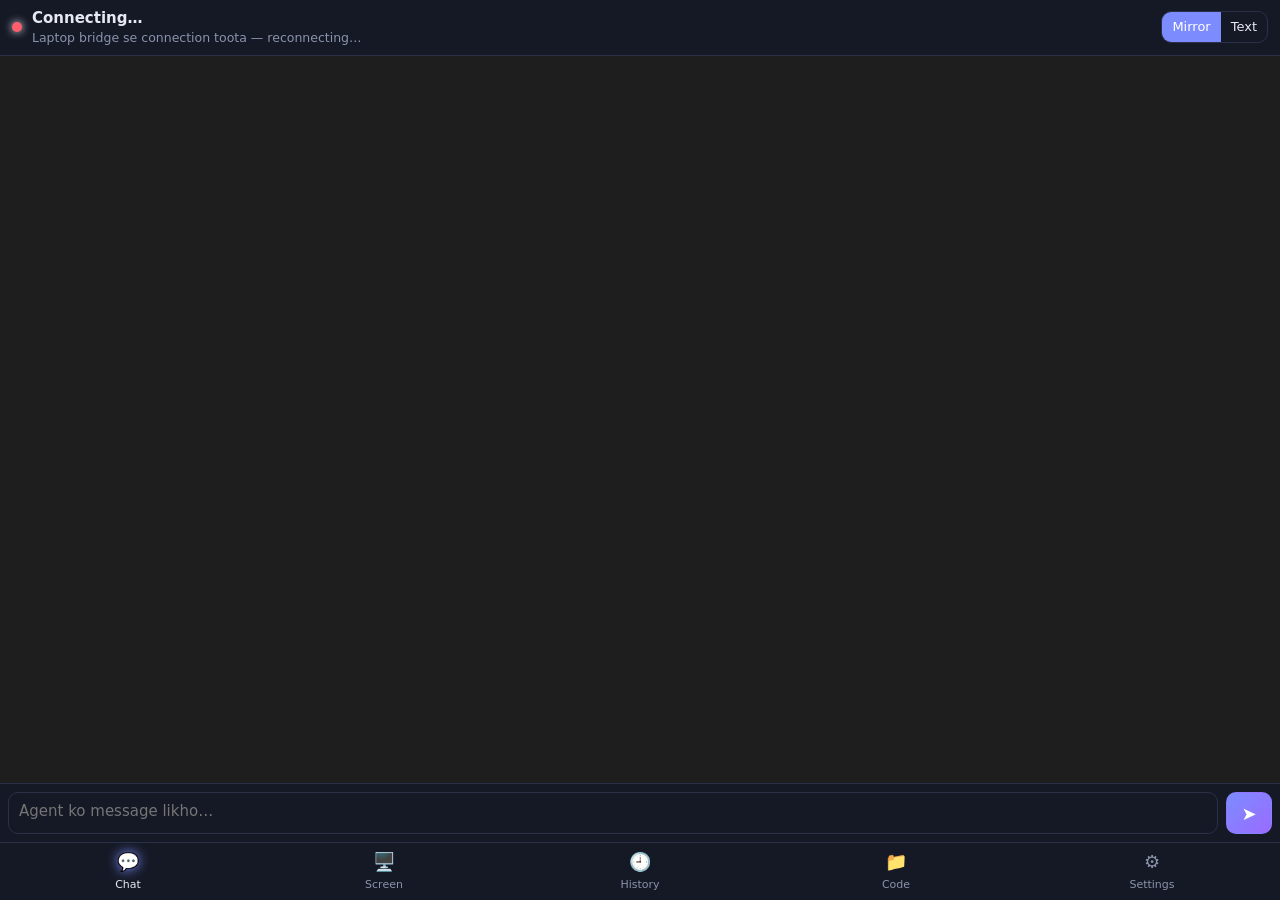
==== bridge/web/index.html @ 6bef8c89 "AG Remote: Antigravity phone remote (Go bridge exe + Android app + CI) Co-Authored-By: Claude Opus 5" ====
<!doctype html>
<html lang="en">
<head>
  <meta charset="utf-8">
  <meta name="viewport" content="width=device-width, initial-scale=1, viewport-fit=cover, interactive-widget=resizes-content">
  <meta name="theme-color" content="#0d0f17">
  <meta name="mobile-web-app-capable" content="yes">
  <meta name="apple-mobile-web-app-capable" content="yes">
  <title>AG Remote</title>
  <link rel="manifest" href="manifest.webmanifest">
  <link rel="icon" href="icon.svg">
  <link rel="stylesheet" href="style.css">
</head>
<body>
  <div id="pair" class="screen hidden">
    <div class="pair-box">
      <img src="icon.svg" alt="" class="pair-logo">
      <h1>Antigravity Remote</h1>
      <p>Laptop par bridge ki window mein jo 6-digit PIN dikh raha hai, woh daalo.</p>
      <input id="pin" inputmode="numeric" maxlength="6" autocomplete="one-time-code" placeholder="••••••">
      <button id="pairBtn" class="primary wide">Connect</button>
      <div id="pairErr" class="err"></div>
    </div>
  </div>

  <div id="app" class="hidden">
    <header id="top">
      <span id="dot" class="dot"></span>
      <div class="top-title"><div id="winTitle">Connecting…</div><div id="subTitle" class="muted small"></div></div>
      <span id="busy" class="busy hidden"><span class="spin"></span>working</span>
      <div id="viewSeg" class="seg">
        <button data-mode="mirror" class="on">Mirror</button><button data-mode="text">Text</button>
      </div>
    </header>

    <main>
      <!-- CHAT -->
      <section id="v-chat" class="view on">
        <div id="banner" class="banner hidden"></div>
        <div id="controls" class="chips"></div>
        <div id="mirrorWrap">
          <iframe id="mirror" sandbox="allow-same-origin" title="Agent mirror"></iframe>
          <div id="textView" class="textview hidden"></div>
          <button id="toBottom" class="fab hidden" aria-label="Scroll to bottom">↓</button>
        </div>
        <div id="pending" class="pending hidden"></div>
        <div id="composer">
          <textarea id="msg" rows="1" placeholder="Agent ko message likho…"></textarea>
          <button id="stopBtn" class="danger hidden" aria-label="Stop">■</button>
          <button id="sendBtn" class="primary" aria-label="Send">➤</button>
        </div>
      </section>

      <!-- SCREEN -->
      <section id="v-screen" class="view">
        <div class="toolbar">
          <div class="seg" id="tapMode">
            <button data-m="tap" class="on">Tap</button><button data-m="right">Right</button><button data-m="double">Dbl</button><button data-m="scroll">Scroll</button>
          </div>
          <div class="seg" id="zoomMode"><button data-z="fit" class="on">Fit</button><button data-z="full">1:1</button></div>
        </div>
        <div id="screenWrap"><img id="screenImg" alt=""><div id="screenEmpty" class="muted center">Screen stream start ho raha hai…</div></div>
        <div class="keys">
          <div class="row"><input id="typeBox" placeholder="Laptop par type karo…"><button id="typeBtn" class="primary">Type</button></div>
          <div class="row scroll-x" id="keyRow"></div>
        </div>
      </section>

      <!-- HISTORY -->
      <section id="v-history" class="view">
        <div id="histList">
          <div class="toolbar"><input id="histSearch" placeholder="History search…"><button id="histReload">↻</button></div>
          <div id="histRoots" class="muted small pad"></div>
          <div id="histItems" class="list"></div>
        </div>
        <div id="histDetail" class="hidden">
          <div class="toolbar"><button id="histBack">←</button><div id="histTitle" class="ellipsis"></div></div>
          <div class="seg pad" id="histTabs"><button data-t="chat" class="on">Chat</button><button data-t="files">Files</button></div>
          <div id="histBody" class="scroll"></div>
        </div>
      </section>

      <!-- FILES -->
      <section id="v-files" class="view">
        <div class="toolbar">
          <select id="wsSel"></select><button id="wsAdd">+</button>
          <div class="seg" id="fileTabs"><button data-t="browse" class="on">Files</button><button data-t="git">Git</button></div>
        </div>
        <div id="crumbs" class="crumbs"></div>
        <div id="filesBody" class="scroll"></div>
        <div id="editor" class="hidden">
          <div class="toolbar"><button id="edBack">←</button><div id="edName" class="ellipsis"></div><button id="edDiff">Diff</button><button id="edToggle">Edit</button><button id="edSave" class="primary hidden">Save</button></div>
          <textarea id="edText" spellcheck="false" readonly wrap="off"></textarea>
        </div>
      </section>

      <!-- SETTINGS -->
      <section id="v-settings" class="view scroll">
        <div class="card"><h3>Connection</h3><div id="connInfo" class="small"></div></div>
        <div class="card"><h3>Antigravity windows</h3><div id="targets"></div></div>
        <div class="card">
          <h3>Diagnostics</h3>
          <p class="muted small">Agar chat mirror galat cheez dikhaye ya message na jaye, yahan se sahi input chuno.</p>
          <button id="inspectBtn">Run diagnostics</button>
          <div id="inspectOut"></div>
          <label class="small">Input selector override<input id="selInput" placeholder="auto"></label>
          <label class="small">Panel selector override<input id="selPanel" placeholder="auto"></label>
          <div class="row"><button id="selSave" class="primary">Save</button><button id="selClear">Auto</button></div>
        </div>
        <div class="card">
          <h3>Workspaces</h3>
          <div id="wsList"></div>
        </div>
        <div class="card hidden" id="nativeCard">
          <h3>Phone app</h3>
          <label class="check"><input type="checkbox" id="bgAlerts"> Background alerts (app band ho tab bhi approval ka notification)</label>
          <button id="changeLaptop">Laptop badlo</button>
        </div>
        <div class="card">
          <h3>App</h3>
          <label class="small">Refresh speed: <span id="pollVal"></span> ms<input type="range" id="poll" min="250" max="3000" step="50"></label>
          <label class="check"><input type="checkbox" id="vibrate" checked> Approval aane par vibrate</label>
          <label class="check"><input type="checkbox" id="fitWidth" checked> Mirror ko screen width mein fit karo</label>
          <button id="logout" class="danger">Logout this phone</button>
        </div>
      </section>
    </main>

    <div id="sheet" class="sheet hidden">
      <div class="sheet-head"><b id="sheetTitle">Menu</b><button id="sheetEsc">Esc</button></div>
      <iframe id="sheetFrame" sandbox="allow-same-origin" title="Overlay"></iframe>
      <div class="row"><input id="sheetType" placeholder="Is box mein type karo…"><button id="sheetSend" class="primary">↵</button></div>
    </div>

    <div id="modal" class="modal hidden"><div class="modal-box"><div class="toolbar"><b id="modalTitle" class="ellipsis"></b><button id="modalClose">✕</button></div><div id="modalBody" class="scroll"></div></div></div>
    <div id="toast" class="toast hidden"></div>

    <nav id="tabs">
      <button data-v="chat" class="on"><span>💬</span>Chat</button>
      <button data-v="screen"><span>🖥️</span>Screen</button>
      <button data-v="history"><span>🕘</span>History</button>
      <button data-v="files"><span>📁</span>Code</button>
      <button data-v="settings"><span>⚙️</span>Settings</button>
    </nav>
  </div>
  <script src="app.js"></script>
</body>
</html>
---- bridge/web/style.css ----
:root {
  --bg: #0d0f17; --panel: #151926; --panel2: #1c2133; --line: #2a3047; --text: #e6e9f2; --muted: #8a93ab;
  --accent: #7c8cff; --accent2: #5ad1ff; --ok: #3ccf8e; --bad: #ff5d6c; --warn: #ffb547;
  --safe-b: env(safe-area-inset-bottom, 0px); --safe-t: env(safe-area-inset-top, 0px);
}
* { box-sizing: border-box; -webkit-tap-highlight-color: transparent; }
html, body { margin: 0; height: 100%; background: var(--bg); color: var(--text); font: 15px/1.4 system-ui, -apple-system, "Segoe UI", Roboto, sans-serif; overscroll-behavior: none; }
button, input, select, textarea { font: inherit; color: inherit; }
button { background: var(--panel2); border: 1px solid var(--line); border-radius: 10px; padding: 8px 12px; cursor: pointer; white-space: nowrap; }
button:active { transform: scale(.97); }
button.primary { background: linear-gradient(135deg, var(--accent), #9a6bff); border-color: transparent; color: #fff; font-weight: 600; }
button.danger { background: #3a1820; border-color: #6b2633; color: #ffb3bc; }
button.wide { width: 100%; padding: 12px; }
input, select, textarea { background: var(--panel); border: 1px solid var(--line); border-radius: 10px; padding: 8px 10px; outline: none; min-width: 0; }
input:focus, textarea:focus, select:focus { border-color: var(--accent); }
.hidden { display: none !important; }
.muted { color: var(--muted); } .small { font-size: 12.5px; } .pad { padding: 6px 12px; } .center { text-align: center; padding: 30px; }
.ellipsis { overflow: hidden; text-overflow: ellipsis; white-space: nowrap; flex: 1; min-width: 0; }
.err { color: var(--bad); min-height: 1.4em; margin-top: 8px; }
.row { display: flex; gap: 8px; align-items: center; }
.row > input { flex: 1; }
.scroll { overflow: auto; -webkit-overflow-scrolling: touch; }
.scroll-x { overflow-x: auto; flex-wrap: nowrap; }

/* pairing */
.screen { position: fixed; inset: 0; display: flex; align-items: center; justify-content: center; padding: 24px; }
.pair-box { width: 100%; max-width: 360px; text-align: center; }
.pair-logo { width: 72px; height: 72px; }
.pair-box h1 { margin: 10px 0 4px; font-size: 22px; }
.pair-box p { color: var(--muted); }
#pin { width: 100%; text-align: center; font-size: 30px; letter-spacing: 10px; padding: 12px; margin: 14px 0; }

/* layout */
#app { position: fixed; inset: 0; display: flex; flex-direction: column; }
#top { display: flex; align-items: center; gap: 10px; padding: calc(8px + var(--safe-t)) 12px 8px; background: var(--panel); border-bottom: 1px solid var(--line); }
.top-title { flex: 1; min-width: 0; }
#winTitle { font-weight: 600; white-space: nowrap; overflow: hidden; text-overflow: ellipsis; }
#subTitle { white-space: nowrap; overflow: hidden; text-overflow: ellipsis; }
.dot { width: 10px; height: 10px; border-radius: 50%; background: var(--bad); flex: none; box-shadow: 0 0 8px currentColor; }
.dot.ok { background: var(--ok); } .dot.warn { background: var(--warn); }
.busy { display: inline-flex; align-items: center; gap: 6px; font-size: 12px; color: var(--accent2); }
.spin { width: 12px; height: 12px; border: 2px solid var(--accent2); border-right-color: transparent; border-radius: 50%; animation: sp 0.8s linear infinite; }
@keyframes sp { to { transform: rotate(360deg); } }
.seg { display: inline-flex; border: 1px solid var(--line); border-radius: 10px; overflow: hidden; flex: none; }
.seg button { border: 0; border-radius: 0; padding: 6px 10px; background: transparent; font-size: 13px; }
.seg button.on { background: var(--accent); color: #fff; }
main { flex: 1; position: relative; min-height: 0; }
.view { position: absolute; inset: 0; display: none; flex-direction: column; min-height: 0; }
.view.on { display: flex; }
#v-settings.on { display: block; padding: 10px; }
#tabs { display: flex; background: var(--panel); border-top: 1px solid var(--line); padding-bottom: var(--safe-b); }
#tabs button { flex: 1; border: 0; border-radius: 0; background: transparent; padding: 6px 0 8px; font-size: 11px; color: var(--muted); display: flex; flex-direction: column; align-items: center; gap: 2px; }
#tabs button span { font-size: 18px; }
#tabs button.on { color: var(--text); }
#tabs button.on span { filter: drop-shadow(0 0 6px var(--accent)); }

/* chat */
.banner { background: #2b2410; border-bottom: 1px solid #5a4a1a; color: #ffd98a; padding: 8px 12px; font-size: 13px; }
.chips { display: flex; gap: 6px; overflow-x: auto; padding: 6px 8px; border-bottom: 1px solid var(--line); flex: none; scrollbar-width: none; }
.chips:empty { display: none; }
.chips button { font-size: 12.5px; padding: 5px 10px; border-radius: 999px; }
#mirrorWrap { flex: 1; position: relative; min-height: 0; background: #1e1e1e; }
#mirror, #sheetFrame { width: 100%; height: 100%; border: 0; display: block; background: transparent; }
.textview { position: absolute; inset: 0; overflow: auto; padding: 12px; white-space: pre-wrap; word-break: break-word; font: 14px/1.5 ui-monospace, Menlo, Consolas, monospace; background: var(--bg); }
.fab { position: absolute; right: 12px; bottom: 12px; width: 40px; height: 40px; border-radius: 50%; padding: 0; background: var(--accent); color: #fff; border: 0; box-shadow: 0 4px 14px #0008; }
.pending { display: flex; gap: 8px; padding: 8px; overflow-x: auto; background: #12201a; border-top: 1px solid #1f4a36; flex: none; }
.pending button { font-weight: 600; padding: 10px 14px; }
.pending .go { background: #17402c; border-color: #2c7a54; color: #b8f5d7; }
.pending .no { background: #3a1820; border-color: #6b2633; color: #ffb3bc; }
#composer { display: flex; gap: 8px; padding: 8px; background: var(--panel); border-top: 1px solid var(--line); align-items: flex-end; flex: none; }
#msg { flex: 1; resize: none; max-height: 40vh; min-height: 42px; line-height: 1.35; }
#composer button { height: 42px; min-width: 46px; font-size: 18px; }

/* screen */
.toolbar { display: flex; gap: 8px; align-items: center; padding: 8px; border-bottom: 1px solid var(--line); background: var(--panel); flex: none; }
.toolbar > input { flex: 1; }
#screenWrap { flex: 1; overflow: auto; position: relative; background: #000; touch-action: pan-x pan-y; }
#screenImg { display: block; width: 100%; user-select: none; -webkit-user-drag: none; }
#screenWrap.full #screenImg { width: auto; max-width: none; }
#screenWrap.scrollmode { touch-action: none; }
.keys { padding: 8px; background: var(--panel); border-top: 1px solid var(--line); display: flex; flex-direction: column; gap: 8px; flex: none; }
.keys .scroll-x button { font-size: 13px; padding: 7px 10px; }

/* lists */
.list { flex: 1; overflow: auto; }
.item { padding: 11px 12px; border-bottom: 1px solid var(--line); display: flex; gap: 10px; align-items: center; }
.item:active { background: var(--panel2); }
.item .t { font-weight: 500; overflow: hidden; text-overflow: ellipsis; white-space: nowrap; }
.item .m { font-size: 12px; color: var(--muted); }
.item .grow { flex: 1; min-width: 0; }
.badge { font-size: 10.5px; padding: 2px 6px; border-radius: 6px; background: var(--panel2); border: 1px solid var(--line); color: var(--muted); }
#histList, #histDetail { display: flex; flex-direction: column; height: 100%; min-height: 0; }
#histBody { flex: 1; padding: 10px; }
.bubble { max-width: 92%; margin: 6px 0; padding: 9px 11px; border-radius: 12px; background: var(--panel); border: 1px solid var(--line); white-space: pre-wrap; word-break: break-word; font-size: 14px; }
.bubble.user { margin-left: auto; background: #252c52; border-color: #3a4580; }
.bubble.tool { font: 12px/1.4 ui-monospace, Menlo, Consolas, monospace; background: #111522; color: #b9c2dc; max-width: 100%; }
.bubble .role { display: block; font-size: 10.5px; color: var(--muted); margin-bottom: 3px; text-transform: uppercase; letter-spacing: .5px; }
.bubble details summary { color: var(--muted); font-size: 12px; }
.bubble pre { white-space: pre-wrap; word-break: break-all; font-size: 11.5px; margin: 4px 0 0; }

/* files */
#v-files select { flex: 1; min-width: 0; }
.crumbs { padding: 6px 12px; font-size: 12.5px; color: var(--muted); overflow-x: auto; white-space: nowrap; border-bottom: 1px solid var(--line); }
.crumbs a { color: var(--accent2); text-decoration: none; }
#filesBody { flex: 1; }
#editor { position: absolute; inset: 0; display: flex; flex-direction: column; background: var(--bg); z-index: 3; }
#edText { flex: 1; border: 0; border-radius: 0; font: 12.5px/1.5 ui-monospace, Menlo, Consolas, monospace; white-space: pre; tab-size: 4; resize: none; background: #0a0c12; }
#edText:not([readonly]) { background: #0f1220; box-shadow: inset 0 0 0 1px var(--accent); }
.diff { font: 12px/1.45 ui-monospace, Menlo, Consolas, monospace; white-space: pre; padding: 8px 0; min-width: max-content; }
.diff div { padding: 0 10px; }
.diff .a { background: #12301f; color: #9ff0c3; } .diff .d { background: #3a1820; color: #ffb3bc; } .diff .h { color: var(--accent2); background: #141a2c; }
.st { font: 12px ui-monospace, monospace; width: 26px; text-align: center; color: var(--warn); }

/* settings */
.card { background: var(--panel); border: 1px solid var(--line); border-radius: 14px; padding: 12px; margin-bottom: 12px; }
.card h3 { margin: 0 0 8px; font-size: 15px; }
.card label { display: block; margin: 10px 0 6px; }
.card label input:not([type=checkbox]) { display: block; width: 100%; margin-top: 4px; }
.card .check { display: flex; gap: 8px; align-items: center; }
.card > button { margin-top: 8px; }
.cand { border: 1px solid var(--line); border-radius: 10px; padding: 8px; margin: 8px 0; font-size: 12px; word-break: break-all; }
.cand.best { border-color: var(--ok); }
.kv { display: grid; grid-template-columns: auto 1fr; gap: 4px 10px; word-break: break-all; }

/* sheet / modal / toast */
.sheet { position: fixed; left: 0; right: 0; bottom: 0; height: 62vh; background: var(--panel); border-top: 1px solid var(--line); border-radius: 16px 16px 0 0; box-shadow: 0 -10px 40px #000a; z-index: 20; display: flex; flex-direction: column; padding-bottom: var(--safe-b); }
.sheet-head { display: flex; align-items: center; justify-content: space-between; padding: 10px 12px; border-bottom: 1px solid var(--line); }
.sheet iframe { flex: 1; background: #1e1e1e; }
.sheet .row { padding: 8px; }
.modal { position: fixed; inset: 0; background: #000a; z-index: 30; display: flex; align-items: stretch; }
.modal-box { margin: calc(20px + var(--safe-t)) 10px calc(10px + var(--safe-b)); flex: 1; background: var(--bg); border: 1px solid var(--line); border-radius: 14px; display: flex; flex-direction: column; overflow: hidden; }
#modalBody { flex: 1; padding: 12px; }
.md h1, .md h2, .md h3 { margin: 14px 0 6px; } .md h1 { font-size: 20px; } .md h2 { font-size: 17px; } .md h3 { font-size: 15px; }
.md pre { background: #0a0c12; padding: 10px; border-radius: 8px; overflow: auto; font-size: 12.5px; }
.md code { background: #1a1f30; padding: 1px 4px; border-radius: 4px; font-size: 12.5px; }
.md pre code { background: none; padding: 0; }
.md a { color: var(--accent2); }
.md img { max-width: 100%; }
.toast { position: fixed; left: 50%; transform: translateX(-50%); top: calc(64px + var(--safe-t)); background: #222842; border: 1px solid var(--line); padding: 10px 14px; border-radius: 12px; z-index: 40; max-width: 90vw; font-size: 13.5px; box-shadow: 0 6px 20px #0009; }
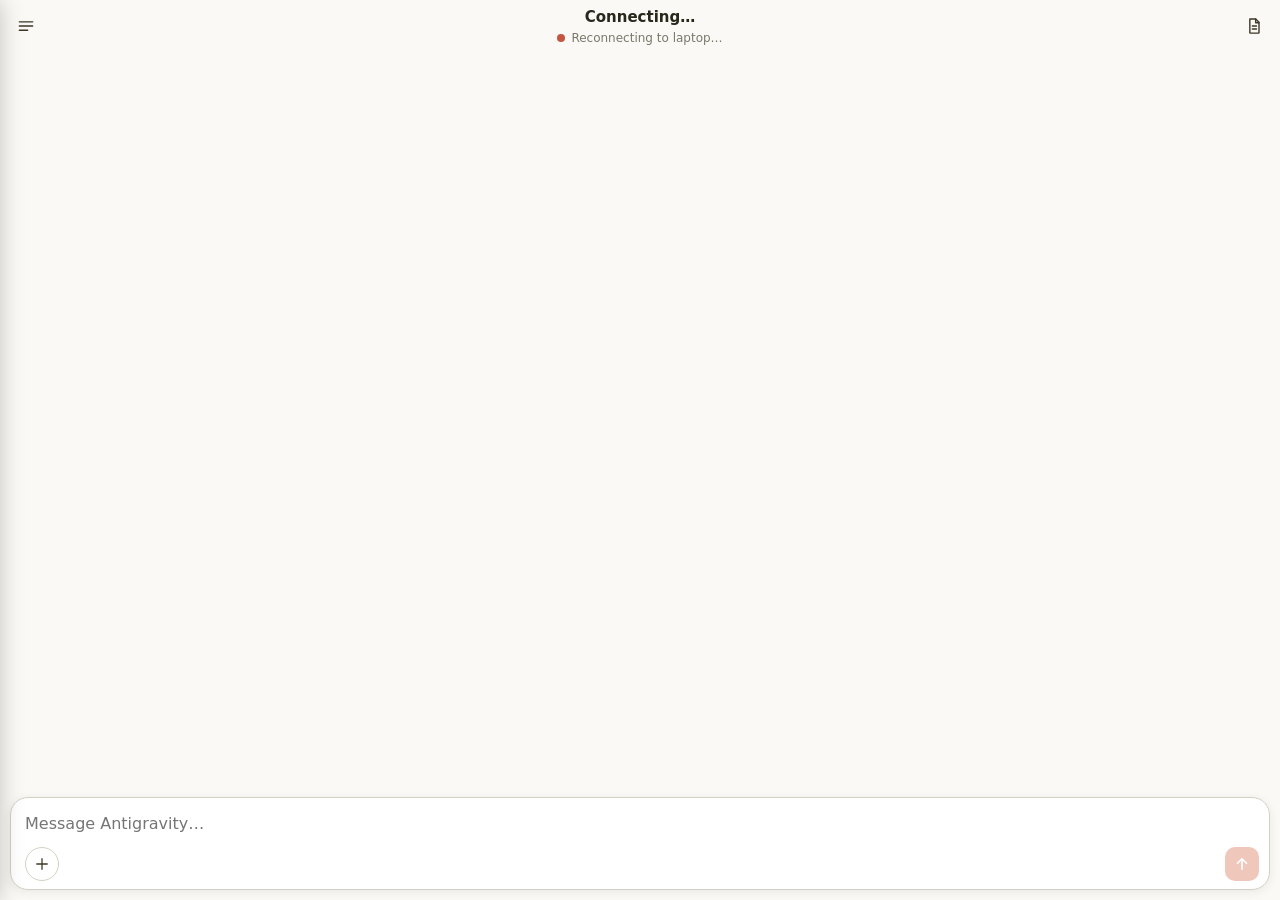
==== commit 7effec1b: "New warm chat UI, English everywhere, fix Screen tab breaking chat - Phone UI redesigned: drawer nav" ====
--- a/bridge/web/index.html
+++ b/bridge/web/index.html
@@ -1,9 +1,9 @@
 <!doctype html>
-<html lang="en">
+<html lang="en" data-theme="dark">
 <head>
   <meta charset="utf-8">
   <meta name="viewport" content="width=device-width, initial-scale=1, viewport-fit=cover, interactive-widget=resizes-content">
-  <meta name="theme-color" content="#0d0f17">
+  <meta name="theme-color" content="#262624">
   <meta name="mobile-web-app-capable" content="yes">
   <meta name="apple-mobile-web-app-capable" content="yes">
   <title>AG Remote</title>
@@ -12,136 +12,202 @@
   <link rel="stylesheet" href="style.css">
 </head>
 <body>
-  <div id="pair" class="screen hidden">
+  <svg width="0" height="0" style="position:absolute" aria-hidden="true">
+    <defs>
+      <symbol id="i-menu" viewBox="0 0 24 24"><path d="M4 7h16M4 12h16M4 17h10"/></symbol>
+      <symbol id="i-x" viewBox="0 0 24 24"><path d="M6 6l12 12M18 6L6 18"/></symbol>
+      <symbol id="i-plus" viewBox="0 0 24 24"><path d="M12 5v14M5 12h14"/></symbol>
+      <symbol id="i-up" viewBox="0 0 24 24"><path d="M12 19V5M6 11l6-6 6 6"/></symbol>
+      <symbol id="i-stop" viewBox="0 0 24 24"><rect x="7" y="7" width="10" height="10" rx="1.5" fill="currentColor" stroke="none"/></symbol>
+      <symbol id="i-chat" viewBox="0 0 24 24"><path d="M5 5h14a1 1 0 0 1 1 1v9a1 1 0 0 1-1 1H10l-4 3v-3H5a1 1 0 0 1-1-1V6a1 1 0 0 1 1-1z"/></symbol>
+      <symbol id="i-screen" viewBox="0 0 24 24"><rect x="3" y="4" width="18" height="12" rx="1.5"/><path d="M8 20h8M12 16v4"/></symbol>
+      <symbol id="i-clock" viewBox="0 0 24 24"><circle cx="12" cy="12" r="8"/><path d="M12 8v4l3 2"/></symbol>
+      <symbol id="i-code" viewBox="0 0 24 24"><path d="M9 7l-5 5 5 5M15 7l5 5-5 5"/></symbol>
+      <symbol id="i-gear" viewBox="0 0 24 24"><circle cx="12" cy="12" r="3"/><path d="M12 3v2.5M12 18.5V21M3 12h2.5M18.5 12H21M5.6 5.6l1.8 1.8M16.6 16.6l1.8 1.8M5.6 18.4l1.8-1.8M16.6 7.4l1.8-1.8"/></symbol>
+      <symbol id="i-back" viewBox="0 0 24 24"><path d="M15 6l-6 6 6 6"/></symbol>
+      <symbol id="i-text" viewBox="0 0 24 24"><path d="M7 3.5h7l4 4V20a.5.5 0 0 1-.5.5h-10A.5.5 0 0 1 7 20z"/><path d="M14 3.5V8h4M10 12h5M10 15.5h5"/></symbol>
+      <symbol id="i-eye" viewBox="0 0 24 24"><path d="M2.5 12S6 5.5 12 5.5 21.5 12 21.5 12 18 18.5 12 18.5 2.5 12 2.5 12z"/><circle cx="12" cy="12" r="3"/></symbol>
+      <symbol id="i-down" viewBox="0 0 24 24"><path d="M12 5v14M6 13l6 6 6-6"/></symbol>
+      <symbol id="i-search" viewBox="0 0 24 24"><circle cx="11" cy="11" r="6"/><path d="M20 20l-4.5-4.5"/></symbol>
+      <symbol id="i-refresh" viewBox="0 0 24 24"><path d="M19 12a7 7 0 1 1-2.1-5M19 4v4h-4"/></symbol>
+      <symbol id="i-folder" viewBox="0 0 24 24"><path d="M3.5 7a1 1 0 0 1 1-1H10l2 2h7.5a1 1 0 0 1 1 1v9a1 1 0 0 1-1 1h-15a1 1 0 0 1-1-1z"/></symbol>
+      <symbol id="i-file" viewBox="0 0 24 24"><path d="M7 3.5h7l4 4V20a.5.5 0 0 1-.5.5h-10A.5.5 0 0 1 7 20z"/><path d="M14 3.5V8h4"/></symbol>
+      <symbol id="i-branch" viewBox="0 0 24 24"><circle cx="7" cy="6" r="2"/><circle cx="7" cy="18" r="2"/><circle cx="17" cy="8" r="2"/><path d="M7 8v8M17 10c0 4-10 2-10 6"/></symbol>
+      <symbol id="i-tool" viewBox="0 0 24 24"><path d="M14.5 6.5a4 4 0 0 0 5 5L12 19a2.1 2.1 0 0 1-3-3l7.5-7.5a4 4 0 0 0-2-2z"/></symbol>
+    </defs>
+  </svg>
+
+  <!-- PAIRING -->
+  <div id="pair" class="pair hidden">
     <div class="pair-box">
       <img src="icon.svg" alt="" class="pair-logo">
-      <h1>Antigravity Remote</h1>
-      <p>Laptop par bridge ki window mein jo 6-digit PIN dikh raha hai, woh daalo.</p>
-      <input id="pin" inputmode="numeric" maxlength="6" autocomplete="one-time-code" placeholder="••••••">
-      <button id="pairBtn" class="primary wide">Connect</button>
+      <h1 class="serif">Connect to your laptop</h1>
+      <p class="muted">Enter the 6-digit PIN shown in the AG Remote bridge window on your computer.</p>
+      <input id="pin" inputmode="numeric" maxlength="6" autocomplete="one-time-code" placeholder="000000" aria-label="PIN">
+      <button id="pairBtn" class="btn primary wide">Connect</button>
       <div id="pairErr" class="err"></div>
     </div>
   </div>
 
   <div id="app" class="hidden">
+    <!-- DRAWER -->
+    <aside id="drawer" aria-label="Menu">
+      <div class="drawer-head">
+        <span class="brand serif">AG Remote</span>
+        <button class="icon" id="drawerClose" aria-label="Close menu"><svg><use href="#i-x"/></svg></button>
+      </div>
+      <button id="newChat" class="new-chat"><span class="plus"><svg><use href="#i-plus"/></svg></span>New chat</button>
+      <nav id="nav">
+        <button data-v="chat"><svg><use href="#i-chat"/></svg>Chat</button>
+        <button data-v="screen"><svg><use href="#i-screen"/></svg>Screen</button>
+        <button data-v="history"><svg><use href="#i-clock"/></svg>History</button>
+        <button data-v="files"><svg><use href="#i-code"/></svg>Code</button>
+        <button data-v="settings"><svg><use href="#i-gear"/></svg>Settings</button>
+      </nav>
+      <div class="drawer-label">Recents</div>
+      <div id="recents" class="recents"></div>
+      <div class="drawer-foot"><span id="dot2" class="dot"></span><span id="hostName" class="ellipsis">Laptop</span></div>
+    </aside>
+    <div id="scrim" class="hidden"></div>
+
     <header id="top">
-      <span id="dot" class="dot"></span>
-      <div class="top-title"><div id="winTitle">Connecting…</div><div id="subTitle" class="muted small"></div></div>
-      <span id="busy" class="busy hidden"><span class="spin"></span>working</span>
-      <div id="viewSeg" class="seg">
-        <button data-mode="mirror" class="on">Mirror</button><button data-mode="text">Text</button>
+      <button class="icon" id="menuBtn" aria-label="Open menu"><svg><use href="#i-menu"/></svg></button>
+      <div class="top-title">
+        <div id="winTitle" class="ellipsis">Connecting…</div>
+        <div id="subTitle" class="ellipsis"><span id="dot" class="dot"></span><span id="subText">Connecting</span></div>
       </div>
+      <button class="icon" id="viewBtn" aria-label="Switch view"><svg><use href="#i-text"/></svg></button>
     </header>
 
     <main>
       <!-- CHAT -->
-      <section id="v-chat" class="view on">
-        <div id="banner" class="banner hidden"></div>
-        <div id="controls" class="chips"></div>
+      <section id="v-chat" class="view">
+        <div id="banner" class="notice hidden"></div>
         <div id="mirrorWrap">
-          <iframe id="mirror" sandbox="allow-same-origin" title="Agent mirror"></iframe>
+          <iframe id="mirror" sandbox="allow-same-origin" title="Antigravity agent"></iframe>
           <div id="textView" class="textview hidden"></div>
-          <button id="toBottom" class="fab hidden" aria-label="Scroll to bottom">↓</button>
-        </div>
-        <div id="pending" class="pending hidden"></div>
-        <div id="composer">
-          <textarea id="msg" rows="1" placeholder="Agent ko message likho…"></textarea>
-          <button id="stopBtn" class="danger hidden" aria-label="Stop">■</button>
-          <button id="sendBtn" class="primary" aria-label="Send">➤</button>
+          <button id="toBottom" class="fab hidden" aria-label="Scroll to bottom"><svg><use href="#i-down"/></svg></button>
+        </div>
+        <div id="dock">
+          <div id="pending" class="approval hidden">
+            <div class="approval-title"><span class="pulse"></span>Antigravity is waiting for your approval</div>
+            <div id="pendingBtns" class="approval-btns"></div>
+          </div>
+          <div class="composer">
+            <textarea id="msg" rows="1" placeholder="Message Antigravity…"></textarea>
+            <div class="composer-bar">
+              <button class="icon ring" id="moreBtn" aria-label="Panel controls"><svg><use href="#i-plus"/></svg></button>
+              <div id="quickCtl" class="quick"></div>
+              <span class="spacer"></span>
+              <button id="stopBtn" class="send stop hidden" aria-label="Stop"><svg><use href="#i-stop"/></svg></button>
+              <button id="sendBtn" class="send" aria-label="Send"><svg><use href="#i-up"/></svg></button>
+            </div>
+          </div>
         </div>
       </section>
 
       <!-- SCREEN -->
       <section id="v-screen" class="view">
-        <div class="toolbar">
-          <div class="seg" id="tapMode">
-            <button data-m="tap" class="on">Tap</button><button data-m="right">Right</button><button data-m="double">Dbl</button><button data-m="scroll">Scroll</button>
-          </div>
+        <div class="bar">
+          <div class="seg" id="tapMode"><button data-m="tap" class="on">Tap</button><button data-m="right">Right</button><button data-m="double">Double</button><button data-m="scroll">Scroll</button></div>
+          <span class="spacer"></span>
           <div class="seg" id="zoomMode"><button data-z="fit" class="on">Fit</button><button data-z="full">1:1</button></div>
         </div>
-        <div id="screenWrap"><img id="screenImg" alt=""><div id="screenEmpty" class="muted center">Screen stream start ho raha hai…</div></div>
+        <div id="screenWrap"><img id="screenImg" alt=""><div id="screenEmpty" class="empty">Starting the live screen…</div></div>
         <div class="keys">
-          <div class="row"><input id="typeBox" placeholder="Laptop par type karo…"><button id="typeBtn" class="primary">Type</button></div>
+          <div class="row"><input id="typeBox" placeholder="Type on the laptop…"><button id="typeBtn" class="btn primary">Type</button></div>
           <div class="row scroll-x" id="keyRow"></div>
         </div>
       </section>
 
       <!-- HISTORY -->
       <section id="v-history" class="view">
-        <div id="histList">
-          <div class="toolbar"><input id="histSearch" placeholder="History search…"><button id="histReload">↻</button></div>
+        <div id="histList" class="col">
+          <div class="page-head"><h2 class="serif">History</h2></div>
+          <div class="search"><svg><use href="#i-search"/></svg><input id="histSearch" placeholder="Search conversations"><button class="icon" id="histReload" aria-label="Reload"><svg><use href="#i-refresh"/></svg></button></div>
           <div id="histRoots" class="muted small pad"></div>
           <div id="histItems" class="list"></div>
         </div>
-        <div id="histDetail" class="hidden">
-          <div class="toolbar"><button id="histBack">←</button><div id="histTitle" class="ellipsis"></div></div>
-          <div class="seg pad" id="histTabs"><button data-t="chat" class="on">Chat</button><button data-t="files">Files</button></div>
+        <div id="histDetail" class="col hidden">
+          <div class="bar"><button class="icon" id="histBack" aria-label="Back"><svg><use href="#i-back"/></svg></button><div id="histTitle" class="ellipsis bar-title"></div>
+            <div class="seg" id="histTabs"><button data-t="chat" class="on">Chat</button><button data-t="files">Files</button></div></div>
           <div id="histBody" class="scroll"></div>
         </div>
       </section>
 
-      <!-- FILES -->
+      <!-- CODE -->
       <section id="v-files" class="view">
-        <div class="toolbar">
-          <select id="wsSel"></select><button id="wsAdd">+</button>
-          <div class="seg" id="fileTabs"><button data-t="browse" class="on">Files</button><button data-t="git">Git</button></div>
+        <div class="bar">
+          <select id="wsSel" aria-label="Workspace"></select>
+          <button class="icon ring" id="wsAdd" aria-label="Add workspace"><svg><use href="#i-plus"/></svg></button>
+          <div class="seg" id="fileTabs"><button data-t="browse" class="on">Files</button><button data-t="git">Changes</button></div>
         </div>
         <div id="crumbs" class="crumbs"></div>
-        <div id="filesBody" class="scroll"></div>
+        <div id="filesBody" class="scroll list"></div>
         <div id="editor" class="hidden">
-          <div class="toolbar"><button id="edBack">←</button><div id="edName" class="ellipsis"></div><button id="edDiff">Diff</button><button id="edToggle">Edit</button><button id="edSave" class="primary hidden">Save</button></div>
+          <div class="bar"><button class="icon" id="edBack" aria-label="Back"><svg><use href="#i-back"/></svg></button><div id="edName" class="ellipsis bar-title"></div>
+            <button id="edDiff" class="btn ghost">Diff</button><button id="edToggle" class="btn ghost">Edit</button><button id="edSave" class="btn primary hidden">Save</button></div>
           <textarea id="edText" spellcheck="false" readonly wrap="off"></textarea>
         </div>
       </section>
 
       <!-- SETTINGS -->
       <section id="v-settings" class="view scroll">
+        <div class="page-head"><h2 class="serif">Settings</h2></div>
         <div class="card"><h3>Connection</h3><div id="connInfo" class="small"></div></div>
+        <div class="card">
+          <h3>Appearance</h3>
+          <div class="field"><span>Theme</span><div class="seg" id="themeSeg"><button data-v="auto">Auto</button><button data-v="light">Light</button><button data-v="dark">Dark</button></div></div>
+          <div class="field"><span>Chat style</span><div class="seg" id="styleSeg"><button data-v="clean">Clean</button><button data-v="original">Original</button></div></div>
+          <div class="field"><span>Response font</span><div class="seg" id="fontSeg"><button data-v="serif">Serif</button><button data-v="sans">Sans</button></div></div>
+          <label class="check"><input type="checkbox" id="fitWidth"> Fit chat to screen width</label>
+        </div>
+        <div class="card hidden" id="nativeCard">
+          <h3>Phone app</h3>
+          <label class="check"><input type="checkbox" id="bgAlerts"> Background alerts — notify me about approvals even when the app is closed</label>
+          <button id="changeLaptop" class="btn">Change laptop</button>
+        </div>
+        <div class="card">
+          <h3>Notifications</h3>
+          <label class="check"><input type="checkbox" id="vibrate"> Vibrate when Antigravity needs approval</label>
+          <label class="field col-field"><span>Refresh speed <b id="pollVal"></b> ms</span><input type="range" id="poll" min="250" max="3000" step="50"></label>
+        </div>
         <div class="card"><h3>Antigravity windows</h3><div id="targets"></div></div>
-        <div class="card">
-          <h3>Diagnostics</h3>
-          <p class="muted small">Agar chat mirror galat cheez dikhaye ya message na jaye, yahan se sahi input chuno.</p>
-          <button id="inspectBtn">Run diagnostics</button>
-          <div id="inspectOut"></div>
-          <label class="small">Input selector override<input id="selInput" placeholder="auto"></label>
-          <label class="small">Panel selector override<input id="selPanel" placeholder="auto"></label>
-          <div class="row"><button id="selSave" class="primary">Save</button><button id="selClear">Auto</button></div>
-        </div>
         <div class="card">
           <h3>Workspaces</h3>
           <div id="wsList"></div>
         </div>
-        <div class="card hidden" id="nativeCard">
-          <h3>Phone app</h3>
-          <label class="check"><input type="checkbox" id="bgAlerts"> Background alerts (app band ho tab bhi approval ka notification)</label>
-          <button id="changeLaptop">Laptop badlo</button>
-        </div>
-        <div class="card">
-          <h3>App</h3>
-          <label class="small">Refresh speed: <span id="pollVal"></span> ms<input type="range" id="poll" min="250" max="3000" step="50"></label>
-          <label class="check"><input type="checkbox" id="vibrate" checked> Approval aane par vibrate</label>
-          <label class="check"><input type="checkbox" id="fitWidth" checked> Mirror ko screen width mein fit karo</label>
-          <button id="logout" class="danger">Logout this phone</button>
-        </div>
+        <div class="card">
+          <h3>Diagnostics</h3>
+          <p class="muted small">If the chat shows the wrong part of Antigravity or messages don't send, run diagnostics and pick the right input box.</p>
+          <button id="inspectBtn" class="btn">Run diagnostics</button>
+          <div id="inspectOut"></div>
+          <label class="field col-field"><span>Input selector override</span><input id="selInput" placeholder="auto"></label>
+          <label class="field col-field"><span>Panel selector override</span><input id="selPanel" placeholder="auto"></label>
+          <div class="row"><button id="selSave" class="btn primary">Save</button><button id="selClear" class="btn">Reset to auto</button></div>
+        </div>
+        <div class="card"><button id="logout" class="btn danger wide">Log out this phone</button></div>
+        <div class="muted small center" id="versionLine"></div>
       </section>
     </main>
 
+    <!-- overlay menus mirrored from Antigravity -->
     <div id="sheet" class="sheet hidden">
-      <div class="sheet-head"><b id="sheetTitle">Menu</b><button id="sheetEsc">Esc</button></div>
-      <iframe id="sheetFrame" sandbox="allow-same-origin" title="Overlay"></iframe>
-      <div class="row"><input id="sheetType" placeholder="Is box mein type karo…"><button id="sheetSend" class="primary">↵</button></div>
+      <div class="sheet-grip"></div>
+      <div class="sheet-head"><b id="sheetTitle">Menu</b><button id="sheetEsc" class="btn ghost">Close</button></div>
+      <iframe id="sheetFrame" sandbox="allow-same-origin" title="Menu"></iframe>
+      <div class="row pad"><input id="sheetType" placeholder="Type into this box…"><button id="sheetSend" class="btn primary">Enter</button></div>
     </div>
 
-    <div id="modal" class="modal hidden"><div class="modal-box"><div class="toolbar"><b id="modalTitle" class="ellipsis"></b><button id="modalClose">✕</button></div><div id="modalBody" class="scroll"></div></div></div>
+    <!-- all detected panel controls -->
+    <div id="actions" class="sheet short hidden">
+      <div class="sheet-grip"></div>
+      <div class="sheet-head"><b>Antigravity controls</b><button id="actionsClose" class="btn ghost">Done</button></div>
+      <div id="actionsList" class="list scroll"></div>
+    </div>
+
+    <div id="modal" class="modal hidden"><div class="modal-box"><div class="bar"><b id="modalTitle" class="ellipsis bar-title"></b><button class="icon" id="modalClose" aria-label="Close"><svg><use href="#i-x"/></svg></button></div><div id="modalBody" class="scroll"></div></div></div>
     <div id="toast" class="toast hidden"></div>
-
-    <nav id="tabs">
-      <button data-v="chat" class="on"><span>💬</span>Chat</button>
-      <button data-v="screen"><span>🖥️</span>Screen</button>
-      <button data-v="history"><span>🕘</span>History</button>
-      <button data-v="files"><span>📁</span>Code</button>
-      <button data-v="settings"><span>⚙️</span>Settings</button>
-    </nav>
   </div>
   <script src="app.js"></script>
 </body>
--- a/bridge/web/style.css
+++ b/bridge/web/style.css
@@ -1,139 +1,217 @@
+/* AG Remote — warm, calm chat UI */
 :root {
-  --bg: #0d0f17; --panel: #151926; --panel2: #1c2133; --line: #2a3047; --text: #e6e9f2; --muted: #8a93ab;
-  --accent: #7c8cff; --accent2: #5ad1ff; --ok: #3ccf8e; --bad: #ff5d6c; --warn: #ffb547;
+  --serif: ui-serif, "Iowan Old Style", "Charter", Georgia, Cambria, "Times New Roman", serif;
+  --sans: system-ui, -apple-system, "Segoe UI", Roboto, "Helvetica Neue", Arial, sans-serif;
+  --mono: ui-monospace, "SF Mono", "Cascadia Code", Menlo, Consolas, monospace;
+  --accent: #d97757; --accent-press: #c6613f; --on-accent: #ffffff;
+  --ok: #4f9a6a; --bad: #c4553f;
+  --radius: 18px;
   --safe-b: env(safe-area-inset-bottom, 0px); --safe-t: env(safe-area-inset-top, 0px);
 }
+[data-theme="light"] {
+  --bg: #faf9f5; --surface: #ffffff; --surface2: #f0eee6; --sidebar: #f3f1ea; --line: #e3e0d6; --line2: #d4d0c3;
+  --text: #29261b; --text2: #3d3929; --muted: #7b776b; --hover: #ebe8de; --user: #f0eee6; --shadow: 0 2px 10px rgba(40, 35, 20, .08);
+  --notice: #fbf1e3; --notice-text: #7a4b16; --approve: #fff4ec; --code: #f5f3ec; color-scheme: light;
+}
+[data-theme="dark"] {
+  --bg: #262624; --surface: #30302e; --surface2: #393937; --sidebar: #1f1e1d; --line: #3e3e3a; --line2: #4a4a45;
+  --text: #f5f4ee; --text2: #e5e3da; --muted: #a29f94; --hover: #3a3a37; --user: #141413; --shadow: 0 2px 14px rgba(0, 0, 0, .35);
+  --notice: #3a3020; --notice-text: #f2cf9a; --approve: #3a2a23; --code: #1f1e1d; color-scheme: dark;
+}
+
 * { box-sizing: border-box; -webkit-tap-highlight-color: transparent; }
-html, body { margin: 0; height: 100%; background: var(--bg); color: var(--text); font: 15px/1.4 system-ui, -apple-system, "Segoe UI", Roboto, sans-serif; overscroll-behavior: none; }
+html, body { margin: 0; height: 100%; background: var(--bg); color: var(--text); font: 15.5px/1.5 var(--sans); overscroll-behavior: none; -webkit-font-smoothing: antialiased; }
 button, input, select, textarea { font: inherit; color: inherit; }
-button { background: var(--panel2); border: 1px solid var(--line); border-radius: 10px; padding: 8px 12px; cursor: pointer; white-space: nowrap; }
-button:active { transform: scale(.97); }
-button.primary { background: linear-gradient(135deg, var(--accent), #9a6bff); border-color: transparent; color: #fff; font-weight: 600; }
-button.danger { background: #3a1820; border-color: #6b2633; color: #ffb3bc; }
-button.wide { width: 100%; padding: 12px; }
-input, select, textarea { background: var(--panel); border: 1px solid var(--line); border-radius: 10px; padding: 8px 10px; outline: none; min-width: 0; }
-input:focus, textarea:focus, select:focus { border-color: var(--accent); }
+svg { width: 20px; height: 20px; fill: none; stroke: currentColor; stroke-width: 1.7; stroke-linecap: round; stroke-linejoin: round; flex: none; }
+.serif { font-family: var(--serif); font-weight: 500; letter-spacing: -0.01em; }
 .hidden { display: none !important; }
-.muted { color: var(--muted); } .small { font-size: 12.5px; } .pad { padding: 6px 12px; } .center { text-align: center; padding: 30px; }
-.ellipsis { overflow: hidden; text-overflow: ellipsis; white-space: nowrap; flex: 1; min-width: 0; }
-.err { color: var(--bad); min-height: 1.4em; margin-top: 8px; }
+.muted { color: var(--muted); } .small { font-size: 13px; } .pad { padding: 4px 16px; } .center { text-align: center; }
+.ellipsis { overflow: hidden; text-overflow: ellipsis; white-space: nowrap; min-width: 0; }
+.err { color: var(--bad); min-height: 1.4em; margin-top: 10px; font-size: 14px; }
 .row { display: flex; gap: 8px; align-items: center; }
 .row > input { flex: 1; }
+.spacer { flex: 1; }
 .scroll { overflow: auto; -webkit-overflow-scrolling: touch; }
-.scroll-x { overflow-x: auto; flex-wrap: nowrap; }
+.scroll-x { overflow-x: auto; flex-wrap: nowrap; scrollbar-width: none; }
+.scroll-x::-webkit-scrollbar { display: none; }
+.col { display: flex; flex-direction: column; height: 100%; min-height: 0; }
+
+/* buttons & inputs */
+.btn { border: 1px solid var(--line2); background: var(--surface); border-radius: 10px; padding: 8px 14px; cursor: pointer; white-space: nowrap; font-size: 14.5px; }
+.btn:active { transform: scale(.98); }
+.btn.primary { background: var(--accent); border-color: var(--accent); color: var(--on-accent); font-weight: 600; }
+.btn.primary:active { background: var(--accent-press); }
+.btn.ghost { background: transparent; border-color: transparent; color: var(--muted); }
+.btn.danger { color: var(--bad); }
+.btn.wide { width: 100%; padding: 12px; }
+.btn:disabled { opacity: .5; }
+.icon { display: inline-grid; place-items: center; width: 40px; height: 40px; border: 0; background: transparent; border-radius: 10px; color: var(--text2); cursor: pointer; padding: 0; flex: none; }
+.icon:active { background: var(--hover); }
+.icon.ring { width: 34px; height: 34px; border: 1px solid var(--line2); border-radius: 50%; }
+.icon.ring svg { width: 18px; height: 18px; }
+input, select, textarea { background: var(--surface); border: 1px solid var(--line2); border-radius: 10px; padding: 9px 11px; outline: none; min-width: 0; }
+input:focus, textarea:focus, select:focus { border-color: var(--accent); }
+input[type=checkbox] { accent-color: var(--accent); width: 18px; height: 18px; }
+input[type=range] { accent-color: var(--accent); padding: 0; border: 0; background: none; }
+.seg { display: inline-flex; background: var(--surface2); border-radius: 10px; padding: 3px; flex: none; }
+.seg button { border: 0; background: transparent; border-radius: 8px; padding: 5px 11px; font-size: 13.5px; color: var(--muted); cursor: pointer; }
+.seg button.on { background: var(--surface); color: var(--text); box-shadow: var(--shadow); }
+.dot { width: 8px; height: 8px; border-radius: 50%; background: var(--bad); flex: none; display: inline-block; }
+.dot.ok { background: var(--ok); } .dot.warn { background: #d0a03c; }
 
 /* pairing */
-.screen { position: fixed; inset: 0; display: flex; align-items: center; justify-content: center; padding: 24px; }
+.pair { position: fixed; inset: 0; display: flex; align-items: center; justify-content: center; padding: 24px; }
 .pair-box { width: 100%; max-width: 360px; text-align: center; }
-.pair-logo { width: 72px; height: 72px; }
-.pair-box h1 { margin: 10px 0 4px; font-size: 22px; }
-.pair-box p { color: var(--muted); }
-#pin { width: 100%; text-align: center; font-size: 30px; letter-spacing: 10px; padding: 12px; margin: 14px 0; }
-
-/* layout */
+.pair-logo { width: 64px; height: 64px; border-radius: 16px; }
+.pair-box h1 { font-size: 27px; margin: 14px 0 6px; }
+#pin { width: 100%; text-align: center; font: 600 30px var(--mono); letter-spacing: 12px; padding: 14px; margin: 18px 0 14px; border-radius: 14px; }
+
+/* shell */
 #app { position: fixed; inset: 0; display: flex; flex-direction: column; }
-#top { display: flex; align-items: center; gap: 10px; padding: calc(8px + var(--safe-t)) 12px 8px; background: var(--panel); border-bottom: 1px solid var(--line); }
-.top-title { flex: 1; min-width: 0; }
-#winTitle { font-weight: 600; white-space: nowrap; overflow: hidden; text-overflow: ellipsis; }
-#subTitle { white-space: nowrap; overflow: hidden; text-overflow: ellipsis; }
-.dot { width: 10px; height: 10px; border-radius: 50%; background: var(--bad); flex: none; box-shadow: 0 0 8px currentColor; }
-.dot.ok { background: var(--ok); } .dot.warn { background: var(--warn); }
-.busy { display: inline-flex; align-items: center; gap: 6px; font-size: 12px; color: var(--accent2); }
-.spin { width: 12px; height: 12px; border: 2px solid var(--accent2); border-right-color: transparent; border-radius: 50%; animation: sp 0.8s linear infinite; }
-@keyframes sp { to { transform: rotate(360deg); } }
-.seg { display: inline-flex; border: 1px solid var(--line); border-radius: 10px; overflow: hidden; flex: none; }
-.seg button { border: 0; border-radius: 0; padding: 6px 10px; background: transparent; font-size: 13px; }
-.seg button.on { background: var(--accent); color: #fff; }
+#top { display: flex; align-items: center; gap: 6px; padding: calc(6px + var(--safe-t)) 6px 6px; background: var(--bg); border-bottom: 1px solid transparent; }
+#top.scrolled { border-bottom-color: var(--line); }
+.top-title { flex: 1; min-width: 0; text-align: center; }
+#winTitle { font-weight: 600; font-size: 15px; }
+#subTitle { font-size: 12px; color: var(--muted); display: flex; align-items: center; justify-content: center; gap: 6px; }
+#subTitle.busy #dot { background: var(--accent); animation: pulse 1.1s ease-in-out infinite; }
+@keyframes pulse { 0%, 100% { opacity: 1; transform: scale(1); } 50% { opacity: .35; transform: scale(.7); } }
 main { flex: 1; position: relative; min-height: 0; }
 .view { position: absolute; inset: 0; display: none; flex-direction: column; min-height: 0; }
 .view.on { display: flex; }
-#v-settings.on { display: block; padding: 10px; }
-#tabs { display: flex; background: var(--panel); border-top: 1px solid var(--line); padding-bottom: var(--safe-b); }
-#tabs button { flex: 1; border: 0; border-radius: 0; background: transparent; padding: 6px 0 8px; font-size: 11px; color: var(--muted); display: flex; flex-direction: column; align-items: center; gap: 2px; }
-#tabs button span { font-size: 18px; }
-#tabs button.on { color: var(--text); }
-#tabs button.on span { filter: drop-shadow(0 0 6px var(--accent)); }
+#v-settings.on { display: block; padding: 0 14px calc(24px + var(--safe-b)); }
+
+/* drawer */
+#drawer { position: fixed; top: 0; bottom: 0; left: 0; width: min(84vw, 320px); background: var(--sidebar); z-index: 50; transform: translateX(-102%); transition: transform .22s ease; display: flex; flex-direction: column; padding: calc(10px + var(--safe-t)) 10px calc(10px + var(--safe-b)); box-shadow: 4px 0 24px rgba(0, 0, 0, .25); }
+#drawer.open { transform: none; }
+#scrim { position: fixed; inset: 0; background: rgba(0, 0, 0, .35); z-index: 40; }
+.drawer-head { display: flex; align-items: center; justify-content: space-between; padding: 4px 6px 12px; }
+.brand { font-size: 21px; }
+.new-chat { display: flex; align-items: center; gap: 10px; width: 100%; border: 0; background: transparent; padding: 10px 8px; border-radius: 10px; font-weight: 600; color: var(--accent); cursor: pointer; }
+.new-chat .plus { display: grid; place-items: center; width: 28px; height: 28px; border-radius: 50%; background: var(--accent); color: var(--on-accent); }
+.new-chat .plus svg { width: 16px; height: 16px; stroke-width: 2.2; }
+#nav { display: flex; flex-direction: column; margin-top: 6px; }
+#nav button { display: flex; align-items: center; gap: 12px; border: 0; background: transparent; padding: 10px 10px; border-radius: 10px; text-align: left; cursor: pointer; color: var(--text2); }
+#nav button.on { background: var(--hover); color: var(--text); font-weight: 600; }
+.drawer-label { font-size: 12px; color: var(--muted); padding: 16px 10px 6px; }
+.recents { flex: 1; overflow: auto; }
+.recents button { display: block; width: 100%; text-align: left; border: 0; background: transparent; padding: 8px 10px; border-radius: 8px; color: var(--text2); font-size: 14px; overflow: hidden; text-overflow: ellipsis; white-space: nowrap; cursor: pointer; }
+.recents button:active { background: var(--hover); }
+.drawer-foot { display: flex; align-items: center; gap: 8px; padding: 10px; border-top: 1px solid var(--line); font-size: 13px; color: var(--muted); }
 
 /* chat */
-.banner { background: #2b2410; border-bottom: 1px solid #5a4a1a; color: #ffd98a; padding: 8px 12px; font-size: 13px; }
-.chips { display: flex; gap: 6px; overflow-x: auto; padding: 6px 8px; border-bottom: 1px solid var(--line); flex: none; scrollbar-width: none; }
-.chips:empty { display: none; }
-.chips button { font-size: 12.5px; padding: 5px 10px; border-radius: 999px; }
-#mirrorWrap { flex: 1; position: relative; min-height: 0; background: #1e1e1e; }
+.notice { margin: 8px 12px 0; padding: 10px 12px; border-radius: 12px; background: var(--notice); color: var(--notice-text); font-size: 13.5px; }
+#mirrorWrap { flex: 1; position: relative; min-height: 0; }
 #mirror, #sheetFrame { width: 100%; height: 100%; border: 0; display: block; background: transparent; }
-.textview { position: absolute; inset: 0; overflow: auto; padding: 12px; white-space: pre-wrap; word-break: break-word; font: 14px/1.5 ui-monospace, Menlo, Consolas, monospace; background: var(--bg); }
-.fab { position: absolute; right: 12px; bottom: 12px; width: 40px; height: 40px; border-radius: 50%; padding: 0; background: var(--accent); color: #fff; border: 0; box-shadow: 0 4px 14px #0008; }
-.pending { display: flex; gap: 8px; padding: 8px; overflow-x: auto; background: #12201a; border-top: 1px solid #1f4a36; flex: none; }
-.pending button { font-weight: 600; padding: 10px 14px; }
-.pending .go { background: #17402c; border-color: #2c7a54; color: #b8f5d7; }
-.pending .no { background: #3a1820; border-color: #6b2633; color: #ffb3bc; }
-#composer { display: flex; gap: 8px; padding: 8px; background: var(--panel); border-top: 1px solid var(--line); align-items: flex-end; flex: none; }
-#msg { flex: 1; resize: none; max-height: 40vh; min-height: 42px; line-height: 1.35; }
-#composer button { height: 42px; min-width: 46px; font-size: 18px; }
+.textview { position: absolute; inset: 0; overflow: auto; padding: 14px 16px; white-space: pre-wrap; word-break: break-word; font: 15.5px/1.65 var(--serif); }
+.fab { position: absolute; left: 50%; transform: translateX(-50%); bottom: 10px; width: 36px; height: 36px; border-radius: 50%; display: grid; place-items: center; border: 1px solid var(--line2); background: var(--surface); color: var(--text2); box-shadow: var(--shadow); padding: 0; }
+.fab svg { width: 18px; height: 18px; }
+#dock { padding: 6px 10px calc(10px + var(--safe-b)); }
+.approval { background: var(--approve); border: 1px solid var(--accent); border-radius: 16px; padding: 12px; margin-bottom: 8px; }
+.approval-title { display: flex; align-items: center; gap: 8px; font-size: 14px; font-weight: 600; margin-bottom: 10px; }
+.pulse { width: 9px; height: 9px; border-radius: 50%; background: var(--accent); animation: pulse 1.1s ease-in-out infinite; }
+.approval-btns { display: flex; gap: 8px; flex-wrap: wrap; }
+.approval-btns .btn { flex: 1 1 auto; padding: 10px 14px; }
+.composer { background: var(--surface); border: 1px solid var(--line2); border-radius: var(--radius); padding: 10px 10px 8px 14px; box-shadow: var(--shadow); }
+.composer:focus-within { border-color: var(--muted); }
+#msg { width: 100%; border: 0; background: transparent; resize: none; padding: 4px 0; max-height: 38vh; min-height: 28px; line-height: 1.45; font-size: 16px; }
+#msg:focus { border: 0; }
+.composer-bar { display: flex; align-items: center; gap: 6px; margin-top: 4px; }
+.quick { display: flex; gap: 6px; overflow-x: auto; min-width: 0; scrollbar-width: none; }
+.quick::-webkit-scrollbar { display: none; }
+.chip { border: 0; background: transparent; color: var(--muted); font-size: 13.5px; padding: 6px 8px; border-radius: 8px; white-space: nowrap; cursor: pointer; }
+.chip:active { background: var(--hover); }
+.send { width: 34px; height: 34px; border-radius: 10px; border: 0; background: var(--accent); color: var(--on-accent); display: grid; place-items: center; padding: 0; cursor: pointer; flex: none; }
+.send svg { width: 18px; height: 18px; stroke-width: 2.2; }
+.send:disabled { opacity: .4; }
+.send.stop { background: var(--text); color: var(--bg); }
+
+/* bars, lists */
+.bar { display: flex; gap: 8px; align-items: center; padding: 8px 10px; border-bottom: 1px solid var(--line); flex: none; }
+.bar-title { flex: 1; font-weight: 600; }
+.page-head { padding: 6px 16px 2px; }
+.page-head h2 { font-size: 26px; margin: 4px 0 8px; }
+.search { display: flex; align-items: center; gap: 6px; margin: 0 12px 6px; padding: 0 4px 0 12px; background: var(--surface); border: 1px solid var(--line2); border-radius: 12px; }
+.search svg { color: var(--muted); }
+.search input { flex: 1; border: 0; background: transparent; padding: 10px 4px; }
+.list { flex: 1; overflow: auto; }
+.item { padding: 12px 16px; border-bottom: 1px solid var(--line); display: flex; gap: 12px; align-items: center; cursor: pointer; }
+.item:active { background: var(--hover); }
+.item .t { font-weight: 500; overflow: hidden; text-overflow: ellipsis; white-space: nowrap; }
+.item .m { font-size: 12.5px; color: var(--muted); }
+.item .grow { flex: 1; min-width: 0; }
+.item > svg { color: var(--muted); }
+.badge { font-size: 11px; padding: 2px 7px; border-radius: 6px; background: var(--surface2); color: var(--muted); }
+.empty { color: var(--muted); text-align: center; padding: 40px 24px; }
+
+/* history transcript */
+#histBody { flex: 1; padding: 12px 16px 24px; }
+.msg-user { margin: 14px 0 14px auto; max-width: 86%; width: fit-content; background: var(--user); border-radius: 18px; padding: 10px 14px; white-space: pre-wrap; word-break: break-word; }
+.msg-ai { margin: 10px 0 16px; font: 16px/1.65 var(--serif); color: var(--text); word-break: break-word; }
+.msg-ai.sans { font-family: var(--sans); font-size: 15.5px; }
+.msg-tool { margin: 6px 0; font-size: 12.5px; color: var(--muted); }
+.msg-tool summary { display: inline-flex; align-items: center; gap: 6px; padding: 4px 10px; border: 1px solid var(--line2); border-radius: 999px; cursor: pointer; list-style: none; }
+.msg-tool summary::-webkit-details-marker { display: none; }
+.msg-tool svg { width: 14px; height: 14px; }
+.msg-tool pre { white-space: pre-wrap; word-break: break-all; font: 12px/1.45 var(--mono); background: var(--code); border-radius: 10px; padding: 10px; margin: 6px 0 0; }
+.role-tag { font-size: 11px; text-transform: uppercase; letter-spacing: .05em; color: var(--muted); margin-bottom: 2px; }
+
+/* markdown */
+.md h1, .md h2, .md h3 { font-family: var(--serif); font-weight: 600; margin: 18px 0 6px; line-height: 1.3; }
+.md h1 { font-size: 22px; } .md h2 { font-size: 19px; } .md h3 { font-size: 17px; }
+.md p { margin: 0 0 10px; }
+.md ul, .md ol { margin: 4px 0 10px; padding-left: 22px; }
+.md li { margin: 3px 0; }
+.md pre { background: var(--code); border: 1px solid var(--line); padding: 10px 12px; border-radius: 10px; overflow: auto; font: 13px/1.5 var(--mono); }
+.md code { background: var(--code); padding: 1px 5px; border-radius: 5px; font: 13.5px var(--mono); }
+.md pre code { background: none; padding: 0; }
+.md a { color: var(--accent); }
+.md img { max-width: 100%; border-radius: 8px; }
+
+/* code tab */
+#v-files select { flex: 1; min-width: 0; }
+.crumbs { padding: 8px 16px; font-size: 13px; color: var(--muted); overflow-x: auto; white-space: nowrap; border-bottom: 1px solid var(--line); }
+.crumbs a { color: var(--accent); text-decoration: none; }
+#editor { position: absolute; inset: 0; display: flex; flex-direction: column; background: var(--bg); z-index: 3; }
+#edText { flex: 1; border: 0; border-radius: 0; font: 12.5px/1.55 var(--mono); white-space: pre; tab-size: 4; resize: none; background: var(--code); padding: 12px; }
+#edText:not([readonly]) { box-shadow: inset 0 0 0 2px var(--accent); }
+.diff { font: 12px/1.5 var(--mono); white-space: pre; padding: 6px 0; min-width: max-content; }
+.diff div { padding: 0 12px; }
+.diff .a { background: rgba(79, 154, 106, .18); } .diff .d { background: rgba(196, 85, 63, .18); } .diff .h { color: var(--accent); }
+.st { font: 600 12px var(--mono); width: 26px; text-align: center; color: var(--accent); }
 
 /* screen */
-.toolbar { display: flex; gap: 8px; align-items: center; padding: 8px; border-bottom: 1px solid var(--line); background: var(--panel); flex: none; }
-.toolbar > input { flex: 1; }
-#screenWrap { flex: 1; overflow: auto; position: relative; background: #000; touch-action: pan-x pan-y; }
+#screenWrap { flex: 1; overflow: auto; position: relative; background: #111; touch-action: pan-x pan-y; }
 #screenImg { display: block; width: 100%; user-select: none; -webkit-user-drag: none; }
 #screenWrap.full #screenImg { width: auto; max-width: none; }
 #screenWrap.scrollmode { touch-action: none; }
-.keys { padding: 8px; background: var(--panel); border-top: 1px solid var(--line); display: flex; flex-direction: column; gap: 8px; flex: none; }
-.keys .scroll-x button { font-size: 13px; padding: 7px 10px; }
-
-/* lists */
-.list { flex: 1; overflow: auto; }
-.item { padding: 11px 12px; border-bottom: 1px solid var(--line); display: flex; gap: 10px; align-items: center; }
-.item:active { background: var(--panel2); }
-.item .t { font-weight: 500; overflow: hidden; text-overflow: ellipsis; white-space: nowrap; }
-.item .m { font-size: 12px; color: var(--muted); }
-.item .grow { flex: 1; min-width: 0; }
-.badge { font-size: 10.5px; padding: 2px 6px; border-radius: 6px; background: var(--panel2); border: 1px solid var(--line); color: var(--muted); }
-#histList, #histDetail { display: flex; flex-direction: column; height: 100%; min-height: 0; }
-#histBody { flex: 1; padding: 10px; }
-.bubble { max-width: 92%; margin: 6px 0; padding: 9px 11px; border-radius: 12px; background: var(--panel); border: 1px solid var(--line); white-space: pre-wrap; word-break: break-word; font-size: 14px; }
-.bubble.user { margin-left: auto; background: #252c52; border-color: #3a4580; }
-.bubble.tool { font: 12px/1.4 ui-monospace, Menlo, Consolas, monospace; background: #111522; color: #b9c2dc; max-width: 100%; }
-.bubble .role { display: block; font-size: 10.5px; color: var(--muted); margin-bottom: 3px; text-transform: uppercase; letter-spacing: .5px; }
-.bubble details summary { color: var(--muted); font-size: 12px; }
-.bubble pre { white-space: pre-wrap; word-break: break-all; font-size: 11.5px; margin: 4px 0 0; }
-
-/* files */
-#v-files select { flex: 1; min-width: 0; }
-.crumbs { padding: 6px 12px; font-size: 12.5px; color: var(--muted); overflow-x: auto; white-space: nowrap; border-bottom: 1px solid var(--line); }
-.crumbs a { color: var(--accent2); text-decoration: none; }
-#filesBody { flex: 1; }
-#editor { position: absolute; inset: 0; display: flex; flex-direction: column; background: var(--bg); z-index: 3; }
-#edText { flex: 1; border: 0; border-radius: 0; font: 12.5px/1.5 ui-monospace, Menlo, Consolas, monospace; white-space: pre; tab-size: 4; resize: none; background: #0a0c12; }
-#edText:not([readonly]) { background: #0f1220; box-shadow: inset 0 0 0 1px var(--accent); }
-.diff { font: 12px/1.45 ui-monospace, Menlo, Consolas, monospace; white-space: pre; padding: 8px 0; min-width: max-content; }
-.diff div { padding: 0 10px; }
-.diff .a { background: #12301f; color: #9ff0c3; } .diff .d { background: #3a1820; color: #ffb3bc; } .diff .h { color: var(--accent2); background: #141a2c; }
-.st { font: 12px ui-monospace, monospace; width: 26px; text-align: center; color: var(--warn); }
+#screenEmpty { position: absolute; inset: 0; display: grid; place-items: center; color: #aaa; }
+.keys { padding: 8px 10px calc(8px + var(--safe-b)); display: flex; flex-direction: column; gap: 8px; border-top: 1px solid var(--line); }
+.keys .scroll-x .btn { font-size: 13px; padding: 7px 11px; }
 
 /* settings */
-.card { background: var(--panel); border: 1px solid var(--line); border-radius: 14px; padding: 12px; margin-bottom: 12px; }
-.card h3 { margin: 0 0 8px; font-size: 15px; }
-.card label { display: block; margin: 10px 0 6px; }
-.card label input:not([type=checkbox]) { display: block; width: 100%; margin-top: 4px; }
-.card .check { display: flex; gap: 8px; align-items: center; }
-.card > button { margin-top: 8px; }
-.cand { border: 1px solid var(--line); border-radius: 10px; padding: 8px; margin: 8px 0; font-size: 12px; word-break: break-all; }
+.card { background: var(--surface); border: 1px solid var(--line); border-radius: 16px; padding: 14px; margin-bottom: 12px; }
+.card h3 { margin: 0 0 10px; font-size: 15px; }
+.field { display: flex; align-items: center; justify-content: space-between; gap: 10px; margin: 10px 0; font-size: 14.5px; }
+.col-field { flex-direction: column; align-items: stretch; }
+.col-field input { width: 100%; }
+.check { display: flex; gap: 10px; align-items: flex-start; margin: 12px 0; font-size: 14.5px; }
+.card > .btn { margin-top: 4px; }
+.cand { border: 1px solid var(--line2); border-radius: 12px; padding: 10px; margin: 8px 0; font-size: 12.5px; word-break: break-all; }
 .cand.best { border-color: var(--ok); }
-.kv { display: grid; grid-template-columns: auto 1fr; gap: 4px 10px; word-break: break-all; }
-
-/* sheet / modal / toast */
-.sheet { position: fixed; left: 0; right: 0; bottom: 0; height: 62vh; background: var(--panel); border-top: 1px solid var(--line); border-radius: 16px 16px 0 0; box-shadow: 0 -10px 40px #000a; z-index: 20; display: flex; flex-direction: column; padding-bottom: var(--safe-b); }
-.sheet-head { display: flex; align-items: center; justify-content: space-between; padding: 10px 12px; border-bottom: 1px solid var(--line); }
-.sheet iframe { flex: 1; background: #1e1e1e; }
-.sheet .row { padding: 8px; }
-.modal { position: fixed; inset: 0; background: #000a; z-index: 30; display: flex; align-items: stretch; }
-.modal-box { margin: calc(20px + var(--safe-t)) 10px calc(10px + var(--safe-b)); flex: 1; background: var(--bg); border: 1px solid var(--line); border-radius: 14px; display: flex; flex-direction: column; overflow: hidden; }
-#modalBody { flex: 1; padding: 12px; }
-.md h1, .md h2, .md h3 { margin: 14px 0 6px; } .md h1 { font-size: 20px; } .md h2 { font-size: 17px; } .md h3 { font-size: 15px; }
-.md pre { background: #0a0c12; padding: 10px; border-radius: 8px; overflow: auto; font-size: 12.5px; }
-.md code { background: #1a1f30; padding: 1px 4px; border-radius: 4px; font-size: 12.5px; }
-.md pre code { background: none; padding: 0; }
-.md a { color: var(--accent2); }
-.md img { max-width: 100%; }
-.toast { position: fixed; left: 50%; transform: translateX(-50%); top: calc(64px + var(--safe-t)); background: #222842; border: 1px solid var(--line); padding: 10px 14px; border-radius: 12px; z-index: 40; max-width: 90vw; font-size: 13.5px; box-shadow: 0 6px 20px #0009; }
+.kv { display: grid; grid-template-columns: auto 1fr; gap: 6px 12px; word-break: break-all; }
+.target { display: flex; gap: 10px; align-items: center; padding: 10px 4px; border-bottom: 1px solid var(--line); cursor: pointer; }
+.target:last-child { border-bottom: 0; }
+.radio { width: 18px; height: 18px; border-radius: 50%; border: 2px solid var(--line2); flex: none; }
+.radio.on { border-color: var(--accent); background: radial-gradient(var(--accent) 45%, transparent 50%); }
+
+/* sheets, modal, toast */
+.sheet { position: fixed; left: 0; right: 0; bottom: 0; height: 62vh; background: var(--surface); border-radius: 20px 20px 0 0; box-shadow: 0 -10px 40px rgba(0, 0, 0, .3); z-index: 60; display: flex; flex-direction: column; padding-bottom: var(--safe-b); }
+.sheet.short { height: auto; max-height: 70vh; }
+.sheet-grip { width: 38px; height: 4px; border-radius: 2px; background: var(--line2); margin: 8px auto 2px; }
+.sheet-head { display: flex; align-items: center; justify-content: space-between; padding: 6px 8px 8px 16px; border-bottom: 1px solid var(--line); }
+.sheet iframe { flex: 1; }
+.sheet .item { padding: 13px 18px; }
+.modal { position: fixed; inset: 0; background: rgba(0, 0, 0, .4); z-index: 70; display: flex; }
+.modal-box { margin: calc(16px + var(--safe-t)) 10px calc(10px + var(--safe-b)); flex: 1; background: var(--bg); border: 1px solid var(--line); border-radius: 16px; display: flex; flex-direction: column; overflow: hidden; }
+#modalBody { flex: 1; padding: 14px 16px; }
+.toast { position: fixed; left: 50%; transform: translateX(-50%); top: calc(62px + var(--safe-t)); background: var(--text); color: var(--bg); padding: 10px 16px; border-radius: 12px; z-index: 80; max-width: 90vw; font-size: 14px; box-shadow: var(--shadow); }
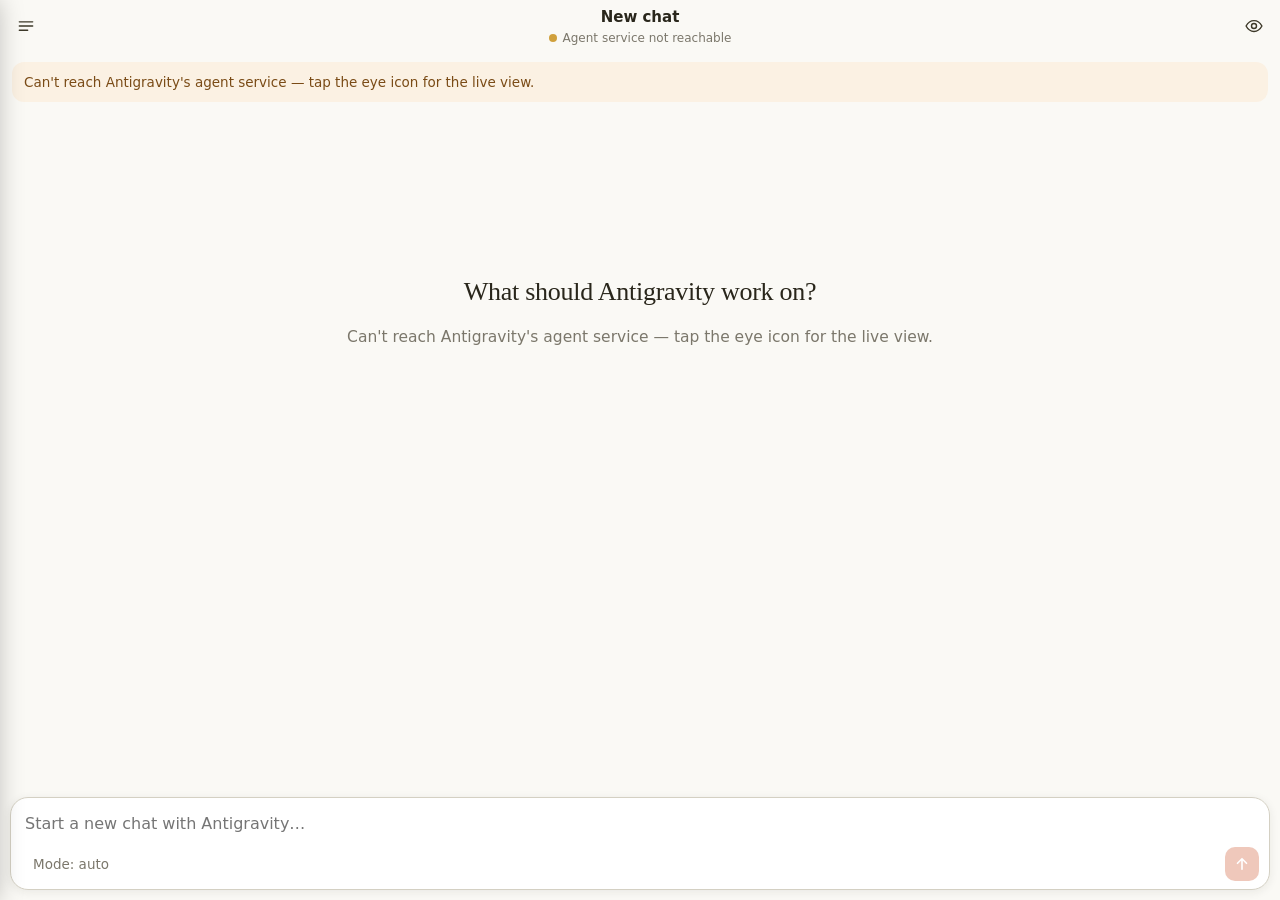
==== commit 042ec206: "Native chat over Antigravity's agent service The phone now shows its own chat built from the languag" ====
--- a/bridge/web/index.html
+++ b/bridge/web/index.html
@@ -72,11 +72,11 @@
 
     <header id="top">
       <button class="icon" id="menuBtn" aria-label="Open menu"><svg><use href="#i-menu"/></svg></button>
-      <div class="top-title">
+      <div class="top-title" id="titleBtn" role="button" tabindex="0">
         <div id="winTitle" class="ellipsis">Connecting…</div>
         <div id="subTitle" class="ellipsis"><span id="dot" class="dot"></span><span id="subText">Connecting</span></div>
       </div>
-      <button class="icon" id="viewBtn" aria-label="Switch view"><svg><use href="#i-text"/></svg></button>
+      <button class="icon" id="viewBtn" aria-label="Switch view"><svg><use href="#i-eye"/></svg></button>
     </header>
 
     <main>
@@ -84,13 +84,13 @@
       <section id="v-chat" class="view">
         <div id="banner" class="notice hidden"></div>
         <div id="mirrorWrap">
-          <iframe id="mirror" sandbox="allow-same-origin" title="Antigravity agent"></iframe>
-          <div id="textView" class="textview hidden"></div>
+          <div id="native" class="native"><div id="nativeList" class="native-list"></div></div>
+          <iframe id="mirror" class="hidden" sandbox="allow-same-origin" title="Antigravity live view"></iframe>
           <button id="toBottom" class="fab hidden" aria-label="Scroll to bottom"><svg><use href="#i-down"/></svg></button>
         </div>
         <div id="dock">
           <div id="pending" class="approval hidden">
-            <div class="approval-title"><span class="pulse"></span>Antigravity is waiting for your approval</div>
+            <div class="approval-title"><span class="pulse"></span><span id="approvalText">Antigravity is waiting for your approval</span></div>
             <div id="pendingBtns" class="approval-btns"></div>
           </div>
           <div class="composer">
@@ -158,7 +158,7 @@
         <div class="card">
           <h3>Appearance</h3>
           <div class="field"><span>Theme</span><div class="seg" id="themeSeg"><button data-v="auto">Auto</button><button data-v="light">Light</button><button data-v="dark">Dark</button></div></div>
-          <div class="field"><span>Chat style</span><div class="seg" id="styleSeg"><button data-v="clean">Clean</button><button data-v="original">Original</button></div></div>
+          <div class="field"><span>Live view style</span><div class="seg" id="styleSeg"><button data-v="clean">Clean</button><button data-v="original">Original</button></div></div>
           <div class="field"><span>Response font</span><div class="seg" id="fontSeg"><button data-v="serif">Serif</button><button data-v="sans">Sans</button></div></div>
           <label class="check"><input type="checkbox" id="fitWidth"> Fit chat to screen width</label>
         </div>
@@ -172,7 +172,13 @@
           <label class="check"><input type="checkbox" id="vibrate"> Vibrate when Antigravity needs approval</label>
           <label class="field col-field"><span>Refresh speed <b id="pollVal"></b> ms</span><input type="range" id="poll" min="250" max="3000" step="50"></label>
         </div>
-        <div class="card"><h3>Antigravity windows</h3><div id="targets"></div></div>
+        <div class="card">
+          <h3>Agent service</h3>
+          <div id="lsInfo" class="small muted">Checking…</div>
+          <div class="row" style="margin-top:8px"><button id="lsRaw" class="btn">Show raw data</button></div>
+          <div id="lsRawOut"></div>
+        </div>
+        <div class="card"><h3>Antigravity windows (live view)</h3><div id="targets"></div></div>
         <div class="card">
           <h3>Workspaces</h3>
           <div id="wsList"></div>
@@ -199,6 +205,13 @@
       <div class="row pad"><input id="sheetType" placeholder="Type into this box…"><button id="sheetSend" class="btn primary">Enter</button></div>
     </div>
 
+    <!-- conversations -->
+    <div id="convSheet" class="sheet short hidden">
+      <div class="sheet-grip"></div>
+      <div class="sheet-head"><b>Conversations</b><button id="convNew" class="btn ghost">New chat</button></div>
+      <div id="convList" class="list scroll"></div>
+    </div>
+
     <!-- all detected panel controls -->
     <div id="actions" class="sheet short hidden">
       <div class="sheet-grip"></div>
--- a/bridge/web/style.css
+++ b/bridge/web/style.css
@@ -215,3 +215,37 @@
 .modal-box { margin: calc(16px + var(--safe-t)) 10px calc(10px + var(--safe-b)); flex: 1; background: var(--bg); border: 1px solid var(--line); border-radius: 16px; display: flex; flex-direction: column; overflow: hidden; }
 #modalBody { flex: 1; padding: 14px 16px; }
 .toast { position: fixed; left: 50%; transform: translateX(-50%); top: calc(62px + var(--safe-t)); background: var(--text); color: var(--bg); padding: 10px 16px; border-radius: 12px; z-index: 80; max-width: 90vw; font-size: 14px; box-shadow: var(--shadow); }
+
+/* native chat */
+.native { position: absolute; inset: 0; overflow: auto; -webkit-overflow-scrolling: touch; }
+.native-list { padding: 8px 16px 20px; }
+.welcome { text-align: center; padding: 18vh 24px 0; }
+.welcome h2 { font-size: 26px; margin: 0 0 8px; }
+.st-card { margin: 8px 0; border: 1px solid var(--line); border-radius: 12px; background: var(--surface); font-size: 13.5px; overflow: hidden; }
+.st-head { display: flex; align-items: center; gap: 8px; padding: 9px 12px; color: var(--text2); cursor: pointer; }
+.st-head svg { width: 15px; height: 15px; color: var(--muted); }
+.st-head .ellipsis { flex: 1; }
+.st-body { border-top: 1px solid var(--line); padding: 10px 12px; }
+.st-body pre { margin: 0; white-space: pre-wrap; word-break: break-word; font: 12px/1.5 var(--mono); max-height: 50vh; overflow: auto; }
+.st-line { display: flex; align-items: center; gap: 8px; margin: 4px 0; padding: 3px 2px; font-size: 13px; color: var(--muted); }
+.st-line svg { width: 14px; height: 14px; }
+.st-line .ellipsis { flex: 1; }
+.st-wait { border-color: var(--accent); background: var(--approve); }
+.st-err { color: var(--bad); }
+.st-actions { display: flex; gap: 8px; flex-wrap: wrap; padding: 0 12px 12px; }
+.st-actions .btn { flex: 1 1 auto; }
+.cmdline { font: 12.5px/1.45 var(--mono); color: var(--text); word-break: break-all; }
+.thinking { margin: 6px 0; font-size: 13px; color: var(--muted); }
+.thinking summary { cursor: pointer; list-style: none; display: inline-flex; gap: 6px; align-items: center; }
+.thinking summary::-webkit-details-marker { display: none; }
+.thinking > div { margin-top: 6px; padding-left: 10px; border-left: 2px solid var(--line2); white-space: pre-wrap; font-size: 13.5px; }
+.spin-s { width: 12px; height: 12px; border: 2px solid var(--accent); border-right-color: transparent; border-radius: 50%; animation: sp .8s linear infinite; flex: none; }
+@keyframes sp { to { transform: rotate(360deg); } }
+.q-opts { display: flex; flex-wrap: wrap; gap: 6px; margin: 8px 0; }
+.q-opt { border: 1px solid var(--line2); background: var(--bg); border-radius: 999px; padding: 6px 12px; font-size: 13.5px; cursor: pointer; }
+.q-opt.on { border-color: var(--accent); background: var(--accent); color: var(--on-accent); }
+.msg-user.pending { opacity: .6; }
+.conv-dot { width: 8px; height: 8px; border-radius: 50%; background: transparent; flex: none; }
+.conv-dot.run { background: var(--accent); animation: pulse 1.1s ease-in-out infinite; }
+.conv-dot.wait { background: #d0a03c; }
+#titleBtn { cursor: pointer; }
